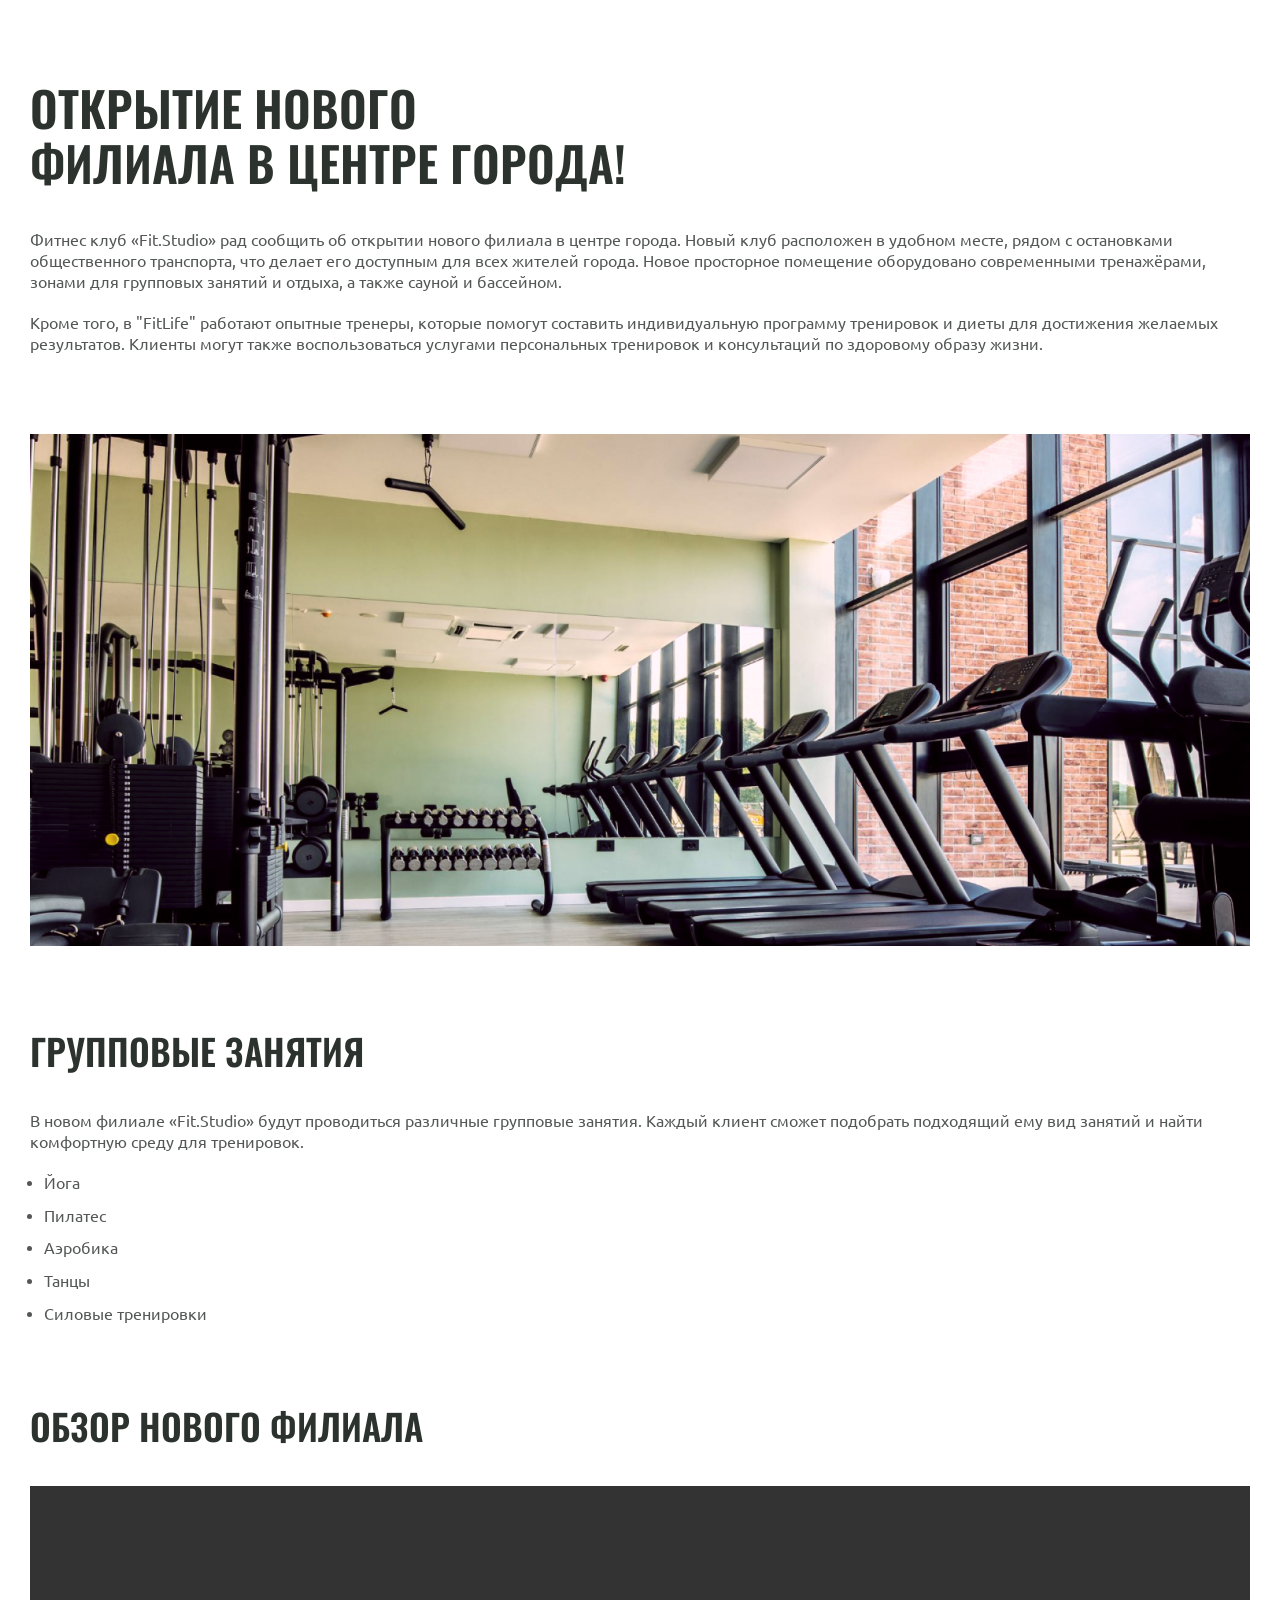
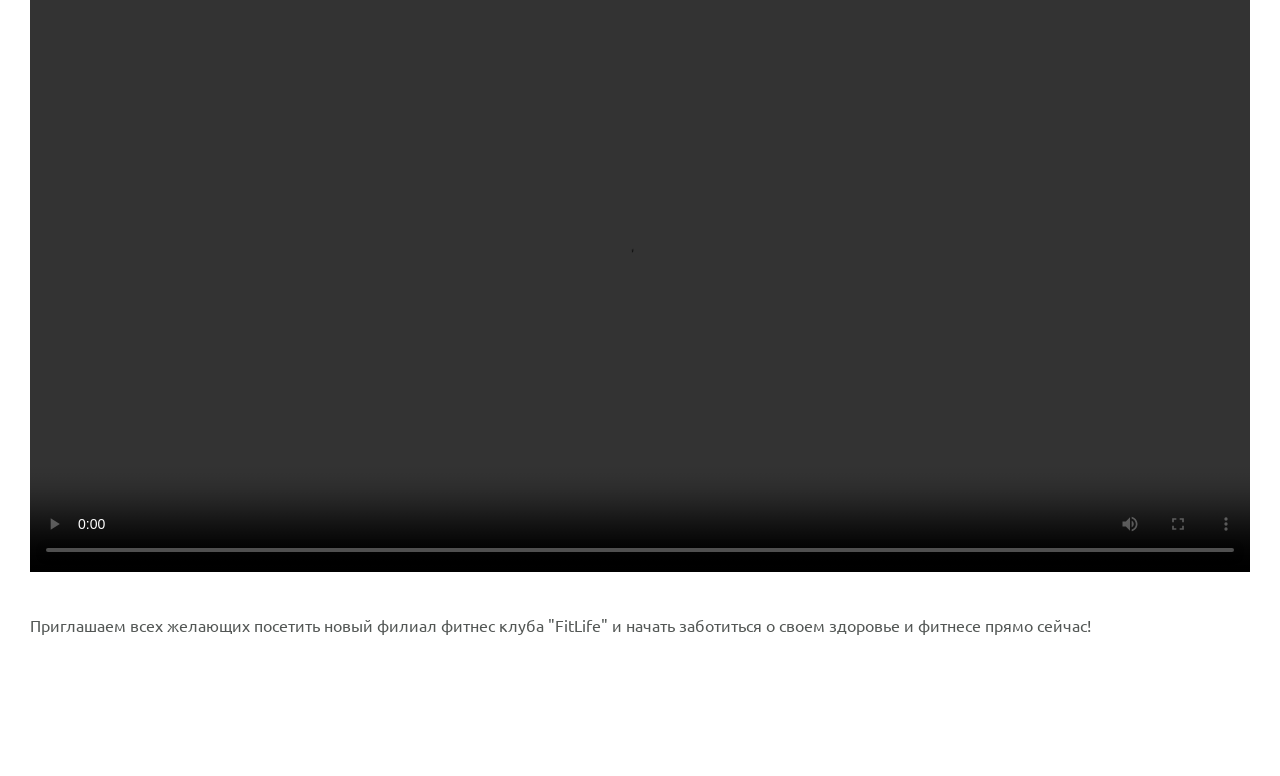
==== fit-studio/article.html @ ae217cf3 "Add files via upload" ====
<!DOCTYPE html>
<html lang="ru">
  <head>
    <meta charset="UTF-8" />
    <meta name="viewport" content="width=device-width, initial-scale=1.0" />
    <title>Fit Studio - Открытие нового филиала!</title>
    <link rel="stylesheet" href="./css/normalize.css" />
    <link rel="stylesheet" href="./css/fonts.css" />
    <link rel="stylesheet" href="./css/article.css" />
  </head>
  <body>
    <article class="article">
      <div class="container">
        <h1 class="article-title article-title-large">
          Открытие нового филиала в центре города!
        </h1>
        <p class="article-text">
          Фитнес клуб «Fit.Studio» рад сообщить об открытии нового филиала
          в центре города. Новый клуб расположен в удобном месте, рядом
          с остановками общественного транспорта, что делает его доступным
          для всех жителей города. Новое просторное помещение оборудовано
          современными тренажёрами, зонами для групповых занятий и отдыха,
          а также сауной и бассейном.
        </p>
        <p class="article-text article-mb">
          Кроме того, в "FitLife" работают опытные тренеры, которые помогут
          составить индивидуальную программу тренировок и диеты для достижения
          желаемых результатов. Клиенты могут также воспользоваться услугами
          персональных тренировок и консультаций по здоровому образу жизни.
        </p>
        <img
          class="article-img article-mb"
          src="./images/gym-img.jpg"
          width="1220"
          height="512"
          alt="Тренажерный зал"
        />
        <h2 class="article-title article-title-medium">Групповые занятия</h2>
        <p class="article-text">
          В новом филиале «Fit.Studio» будут проводиться различные групповые
          занятия. Каждый клиент сможет подобрать подходящий ему вид занятий
          и найти комфортную среду для тренировок.
        </p>
        <ul class="article-list article-text article-mb">
          <li class="article-item">Йога</li>
          <li class="article-item">Пилатес</li>
          <li class="article-item">Аэробика</li>
          <li class="article-item">Танцы</li>
          <li class="article-item">Силовые тренировки</li>
        </ul>
        <h2 class="article-title article-title-medium">Обзор нового филиала</h2>
        <video
          class="article-video"
          src="./videos/gym-video.mp4"
          width="1220"
          height="686"
          controls
        ></video>
        <p class="article-text">
          Приглашаем всех желающих посетить новый филиал фитнес клуба "FitLife"
          и начать заботиться о своем здоровье и фитнесе прямо сейчас!
        </p>
      </div>
    </article>
  </body>
</html>
---- fit-studio/css/fonts.css ----
@font-face {
  font-family: "Ubuntu";
  src: local("Ubuntu"), url("../fonts/UbuntuLight.woff2") format("woff2");
  font-weight: 300;
  font-style: normal;
  font-display: swap;
}

@font-face {
  font-family: "Ubuntu";
  src: local("Ubuntu"), url("../fonts/UbuntuRegular.woff2") format("woff2");
  font-weight: 400;
  font-style: normal;
  font-display: swap;
}

@font-face {
  font-family: "Ubuntu";
  src: local("Ubuntu"), url("../fonts/UbuntuMedium.woff2") format("woff2");
  font-weight: 500;
  font-style: normal;
  font-display: swap;
}

@font-face {
  font-family: "Oswald";
  src: local("Oswald"), url("../fonts/OswaldMedium.woff2") format("woff2");
  font-weight: 500;
  font-style: normal;
  font-display: swap;
}

@font-face {
  font-family: "Oswald";
  src: local("Oswald"), url("../fonts/OswaldSemiBold.woff2") format("woff2");
  font-weight: 600;
  font-style: normal;
  font-display: swap;
}
---- fit-studio/css/article.css ----
html {
  font-family: Ubuntu, sans-serif;
  font-weight: 400;
}

body * {
  box-sizing: border-box;
}

h1,
h2,
h3,
h4,
h5,
h6,
p {
  margin: 0;
}

.container {
  max-width: 1250px;
  margin: 0 auto;
  padding: 0 15px;
}

.article {
  padding-top: 80px;
  padding-bottom: 120px;
}

.article-title {
  max-width: 596px;
  margin-bottom: 40px;
  font-family: Oswald;
  font-weight: 600;
  line-height: 115%;
  text-transform: uppercase;
  color: #2c332f;
}

.article-title-large {
  font-size: 48px;
}

.article-title-medium {
  font-size: 36px;
}

.article-text {
  margin-bottom: 20px;
  font-weight: 400;
  font-size: 16px;
  line-height: 130%;
  color: #535755;
}

.article-mb {
  margin-bottom: 80px;
}

.article-img,
.article-video {
  width: 100%;
}

.article-list {
  margin-top: 0;
  padding-left: 14px;
}

.article-item {
  margin-bottom: 12px;
}

.article-video {
  margin-bottom: 40px;
}
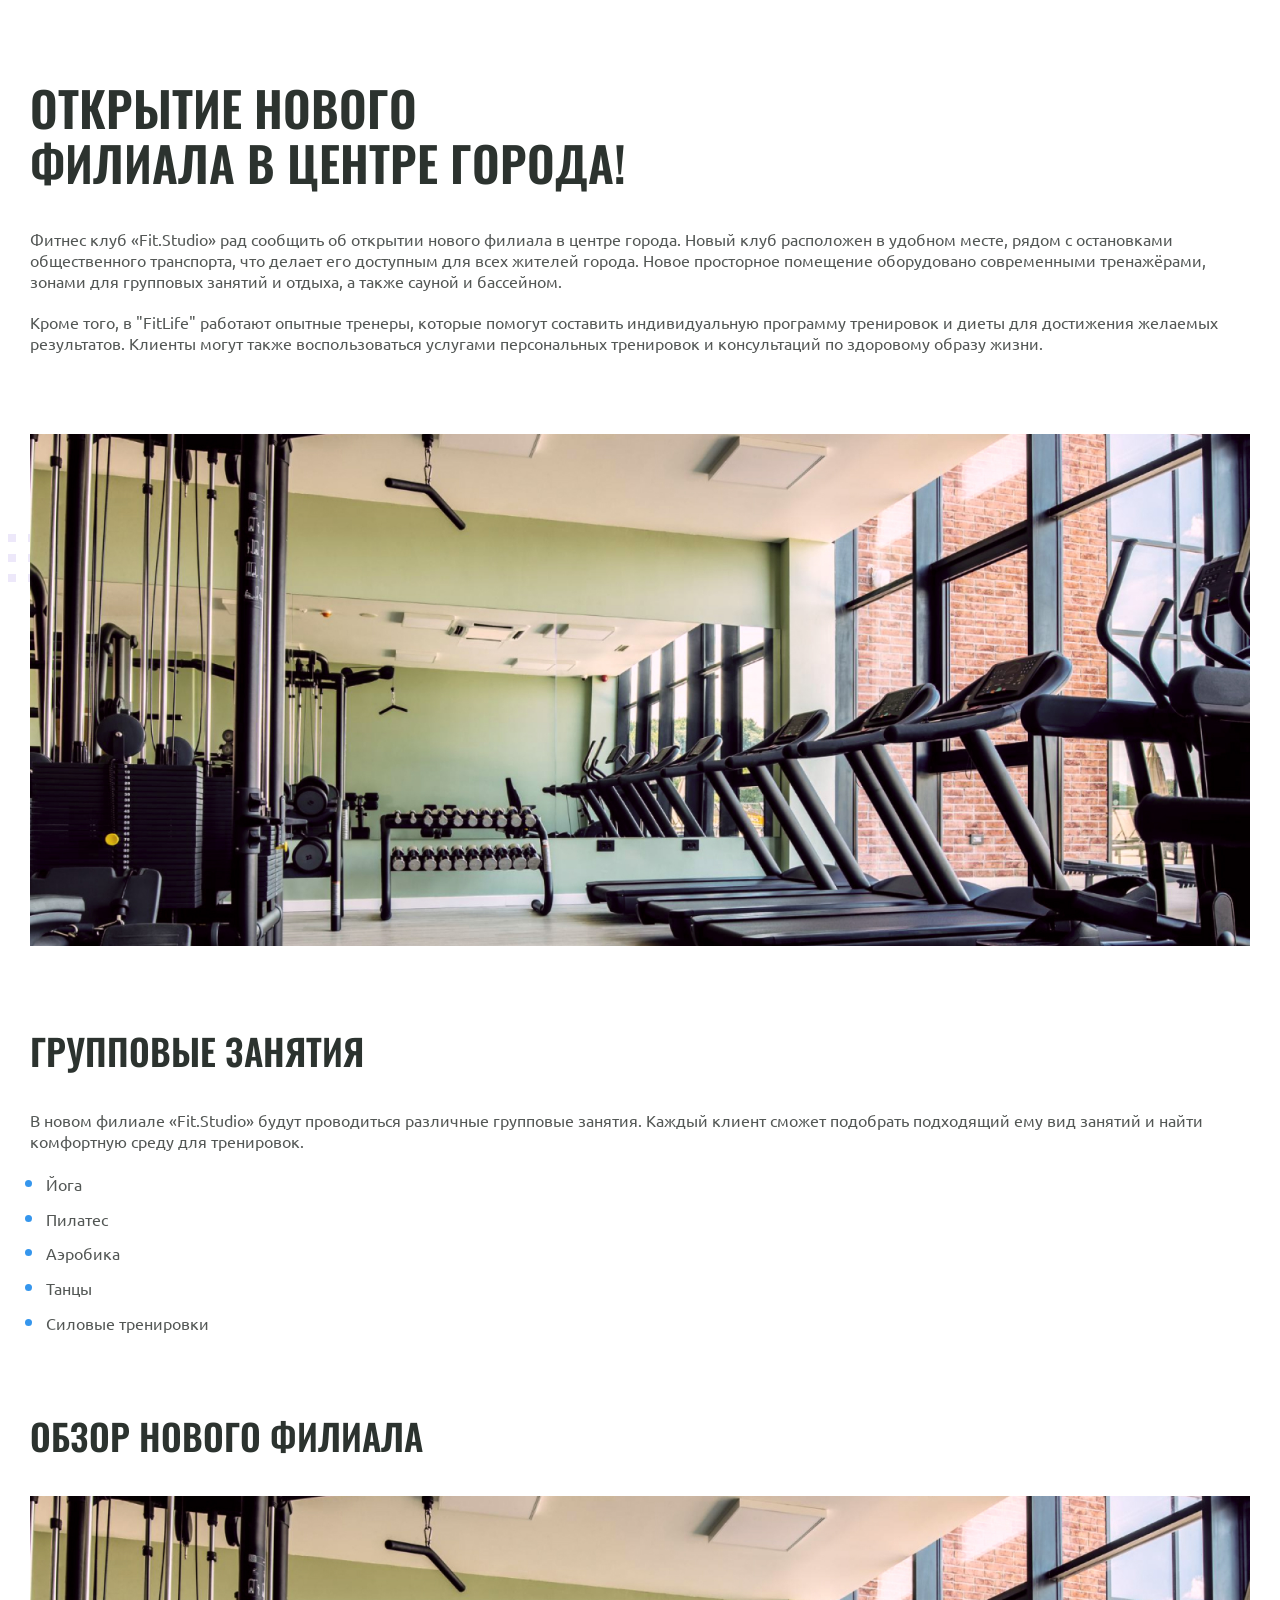
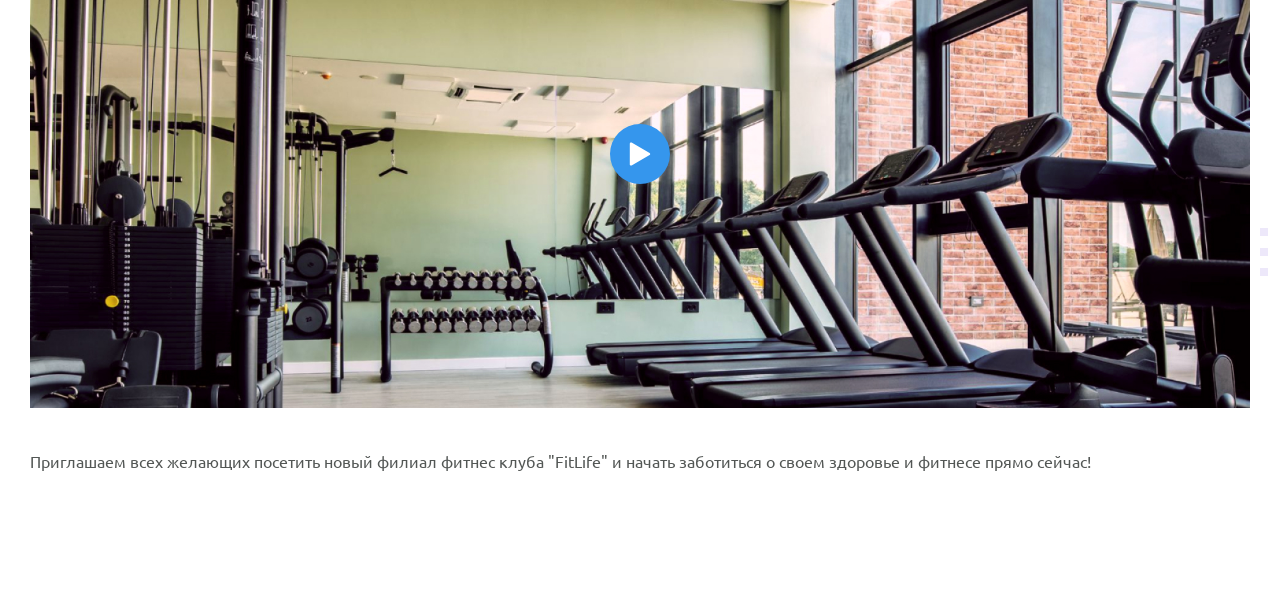
==== commit da8145e1: "Add files via upload" ====
--- a/fit-studio/article.html
+++ b/fit-studio/article.html
@@ -22,26 +22,28 @@
           современными тренажёрами, зонами для групповых занятий и отдыха,
           а также сауной и бассейном.
         </p>
-        <p class="article-text article-mb">
+        <p class="article-text article-mb-1">
           Кроме того, в "FitLife" работают опытные тренеры, которые помогут
           составить индивидуальную программу тренировок и диеты для достижения
           желаемых результатов. Клиенты могут также воспользоваться услугами
           персональных тренировок и консультаций по здоровому образу жизни.
         </p>
-        <img
-          class="article-img article-mb"
-          src="./images/gym-img.jpg"
-          width="1220"
-          height="512"
-          alt="Тренажерный зал"
-        />
+        <div class="article-decor-wrapper article-decor-wrapper-1 article-mb-1">
+          <img
+            class="article-img"
+            src="./images/gym-img.jpg"
+            width="1220"
+            height="512"
+            alt="Тренажерный зал"
+          />
+        </div>
         <h2 class="article-title article-title-medium">Групповые занятия</h2>
         <p class="article-text">
           В новом филиале «Fit.Studio» будут проводиться различные групповые
           занятия. Каждый клиент сможет подобрать подходящий ему вид занятий
           и найти комфортную среду для тренировок.
         </p>
-        <ul class="article-list article-text article-mb">
+        <ul class="article-list article-text article-mb-1">
           <li class="article-item">Йога</li>
           <li class="article-item">Пилатес</li>
           <li class="article-item">Аэробика</li>
@@ -49,13 +51,23 @@
           <li class="article-item">Силовые тренировки</li>
         </ul>
         <h2 class="article-title article-title-medium">Обзор нового филиала</h2>
-        <video
-          class="article-video"
-          src="./videos/gym-video.mp4"
-          width="1220"
-          height="686"
-          controls
-        ></video>
+        <div class="article-decor-wrapper article-decor-wrapper-2 article-mb-2">
+          <button class="article-play-button">
+            <img
+              src="./images/play-icon.svg"
+              width="24"
+              height="24"
+              alt="Запустить"
+            />
+          </button>
+          <img
+            class="article-img"
+            src="./images/gym-img.jpg"
+            width="1220"
+            height="512"
+            alt="Тренажерный зал"
+          />
+        </div>
         <p class="article-text">
           Приглашаем всех желающих посетить новый филиал фитнес клуба "FitLife"
           и начать заботиться о своем здоровье и фитнесе прямо сейчас!
--- a/fit-studio/css/article.css
+++ b/fit-studio/css/article.css
@@ -54,8 +54,35 @@
   color: #535755;
 }
 
-.article-mb {
+.article-mb-1 {
   margin-bottom: 80px;
+}
+
+.article-mb-2 {
+  margin-bottom: 40px;
+}
+
+.article-decor-wrapper {
+  position: relative;
+}
+
+.article-decor-wrapper::before {
+  content: "";
+  position: absolute;
+  z-index: -1;
+  background: url("../images/decor-icon.svg") no-repeat;
+  width: 528px;
+  height: 48px;
+}
+
+.article-decor-wrapper-1::before {
+  top: 100px;
+  left: -350px;
+}
+
+.article-decor-wrapper-2::before {
+  right: -350px;
+  bottom: 136px;
 }
 
 .article-img,
@@ -65,13 +92,31 @@
 
 .article-list {
   margin-top: 0;
-  padding-left: 14px;
+  padding-left: 16px;
 }
 
 .article-item {
   margin-bottom: 12px;
 }
 
-.article-video {
-  margin-bottom: 40px;
+.article-item::marker {
+  font-size: 22px;
+  color: #3596ed;
 }
+
+.article-play-button {
+  position: absolute;
+  top: 50%;
+  left: 50%;
+  transform: translate(-50%, -50%);
+  display: flex;
+  align-items: center;
+  justify-content: center;
+  width: 60px;
+  height: 60px;
+  padding: 0;
+  background-color: #3596ed;
+  border: none;
+  border-radius: 50%;
+  cursor: pointer;
+}
